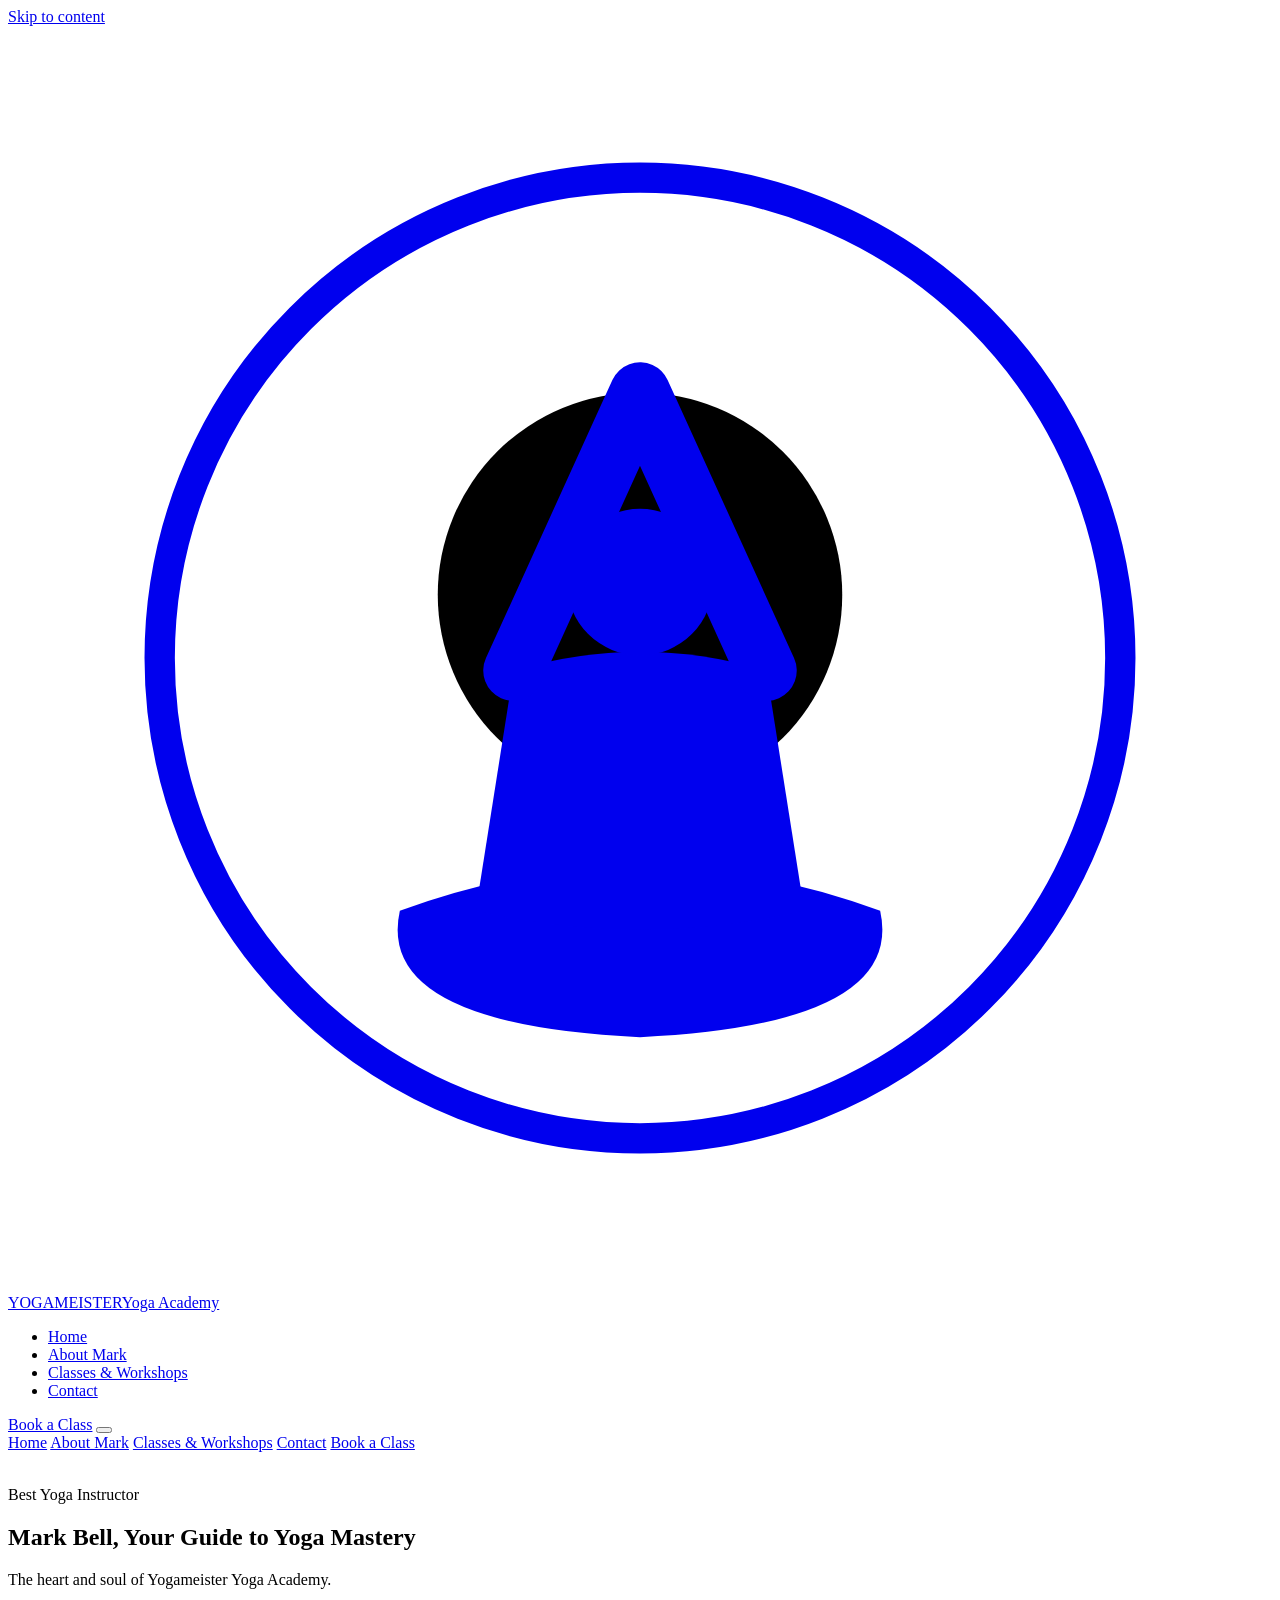
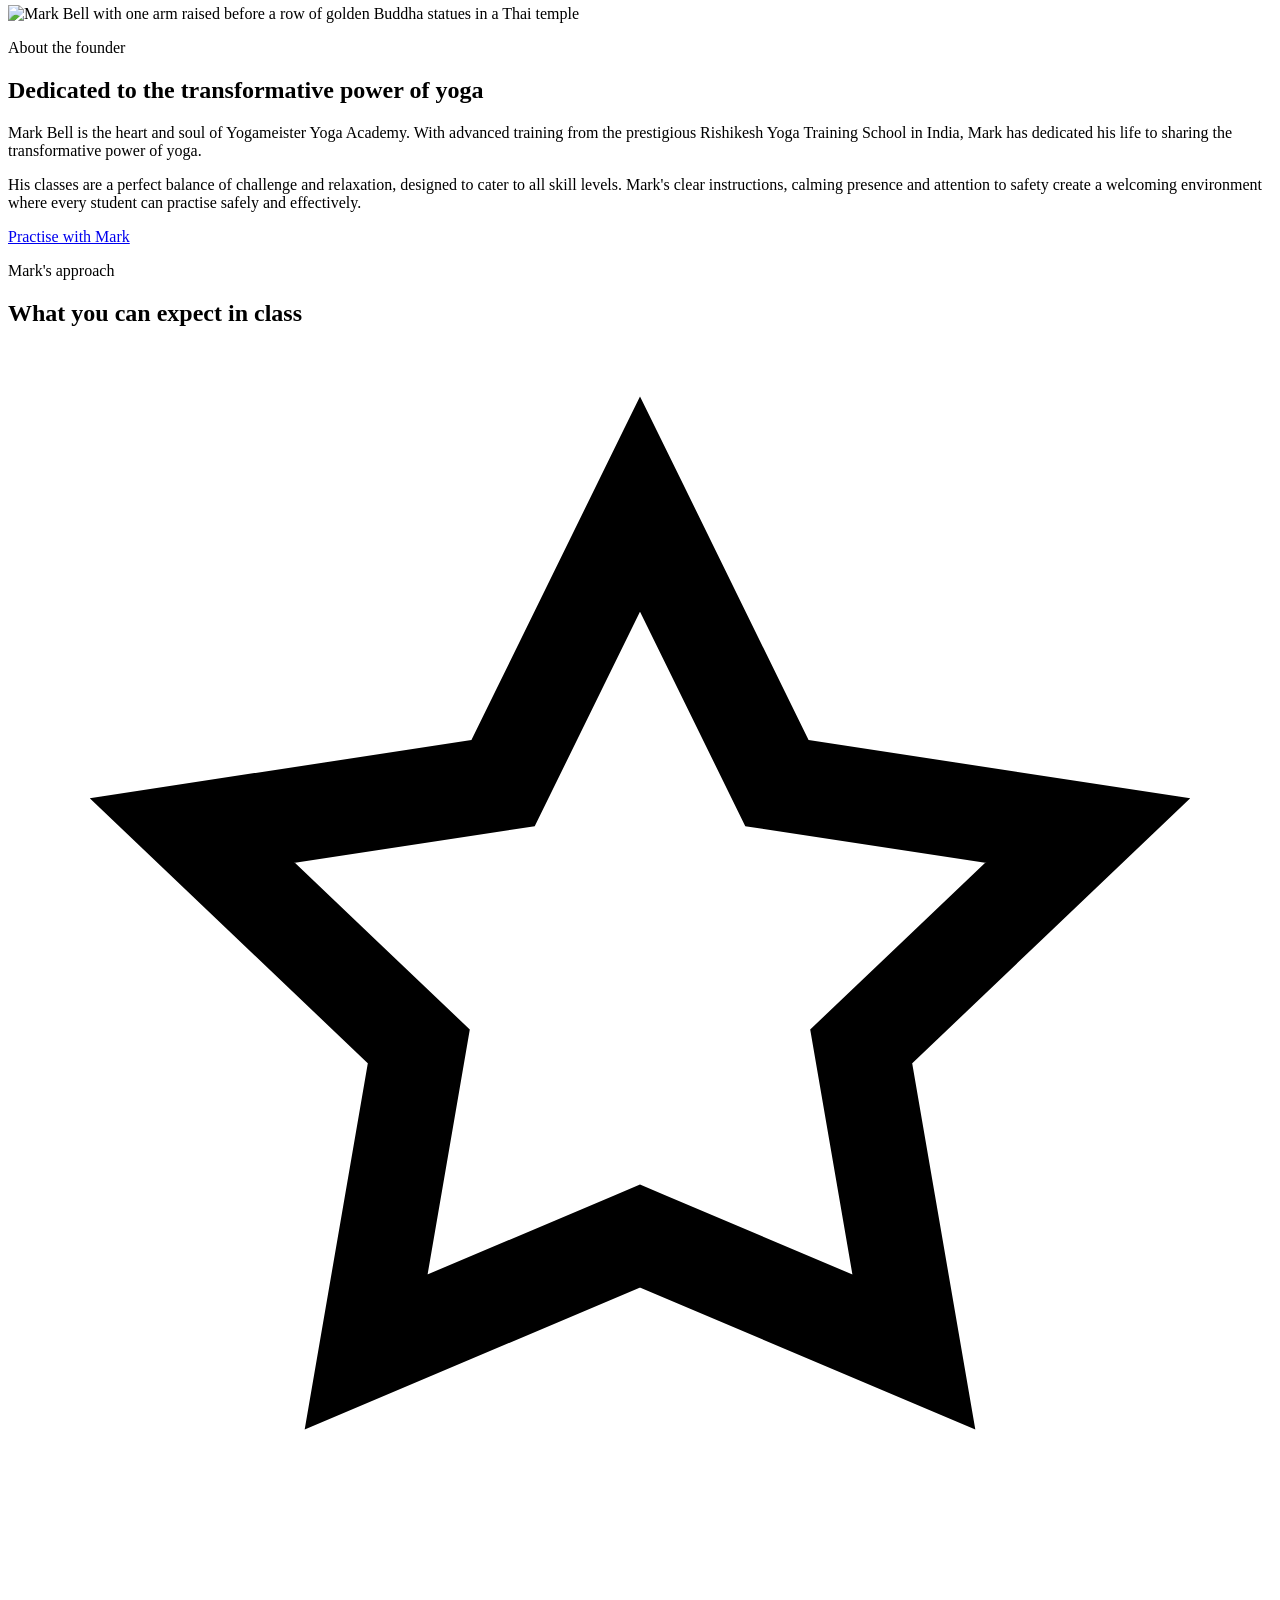
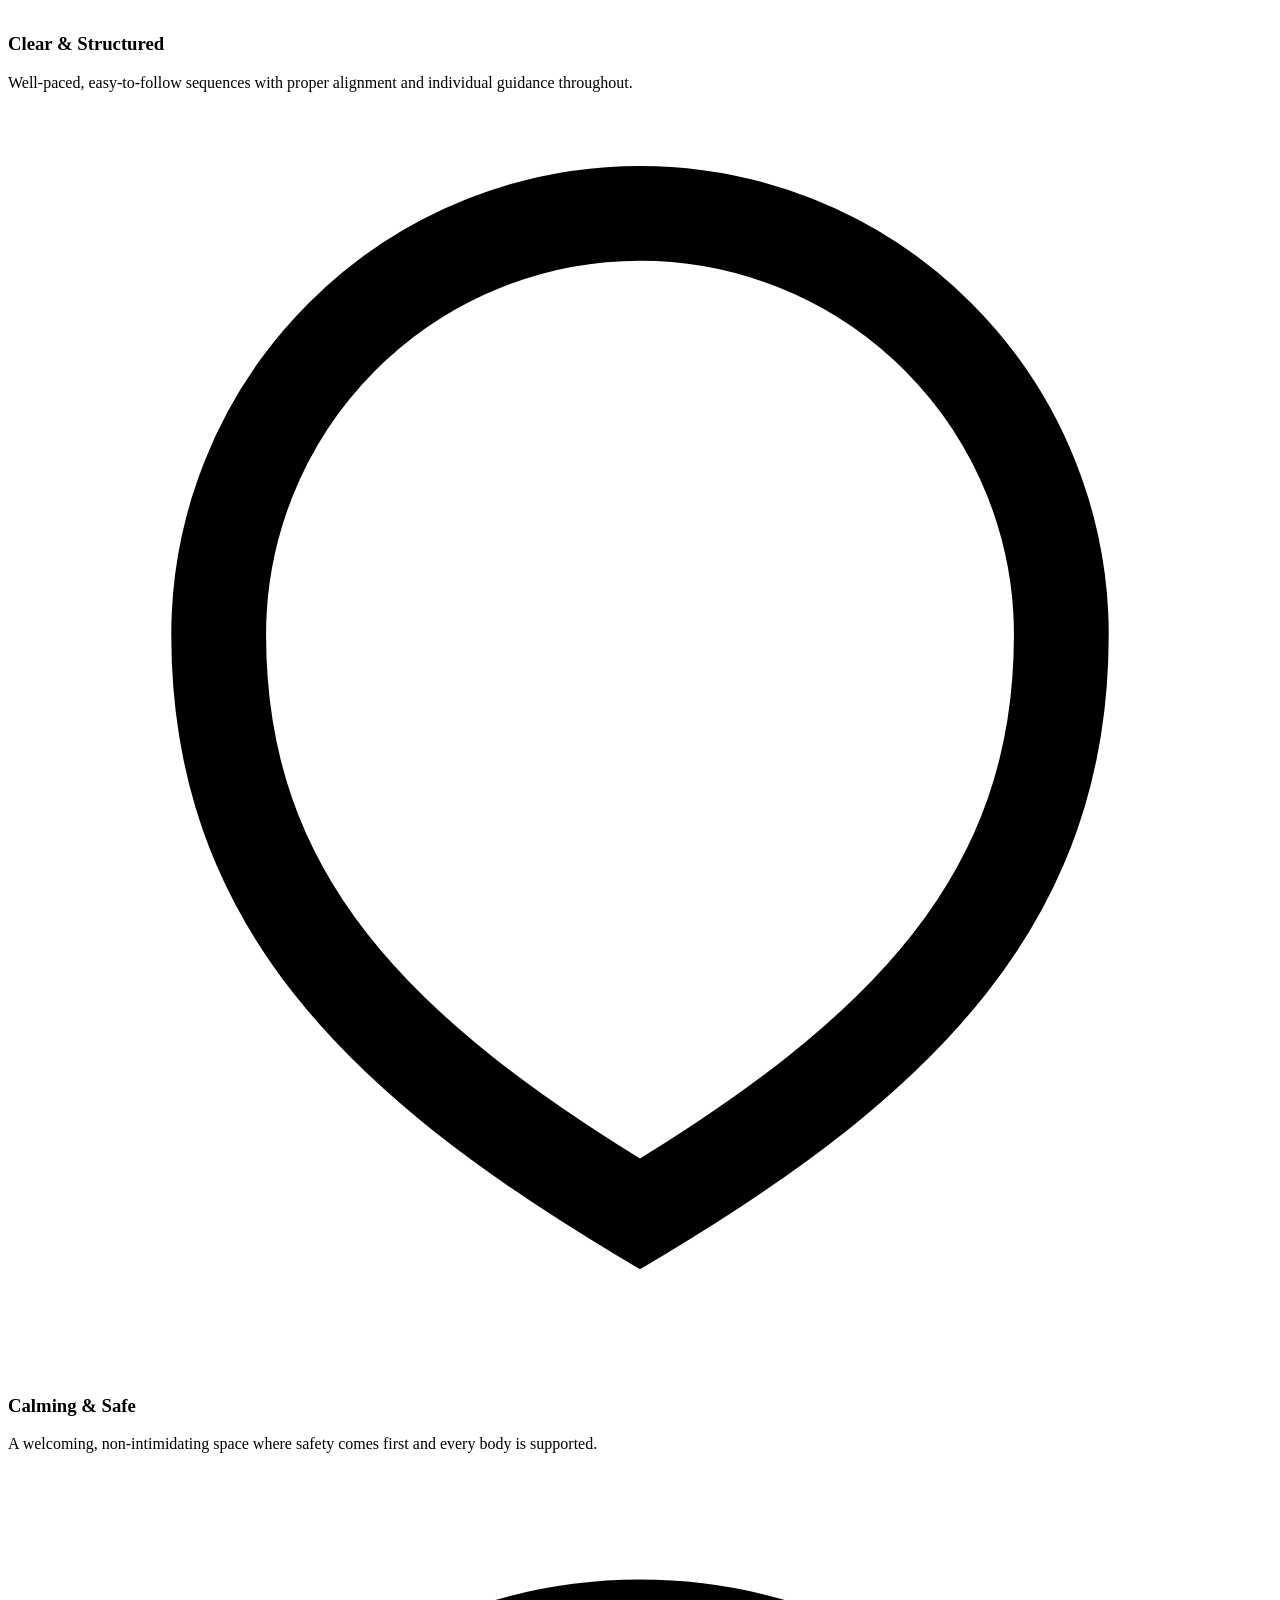
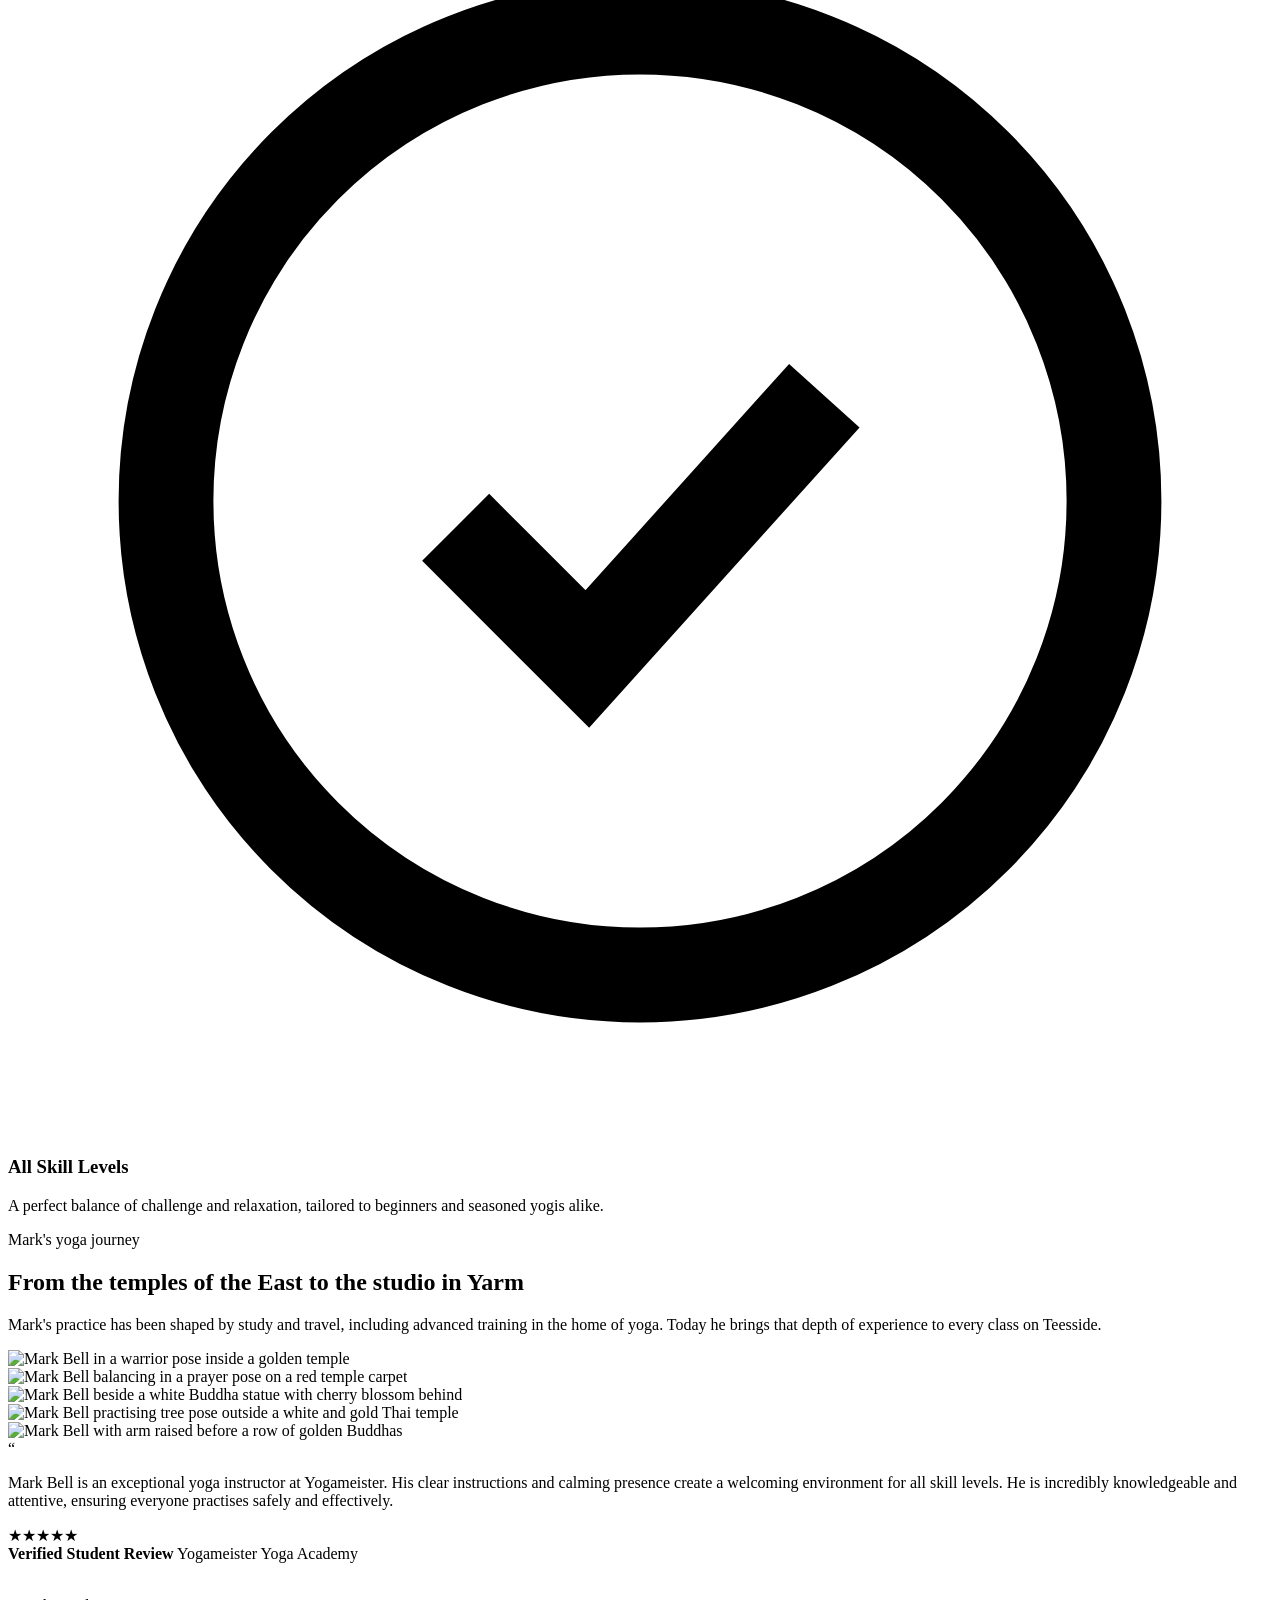
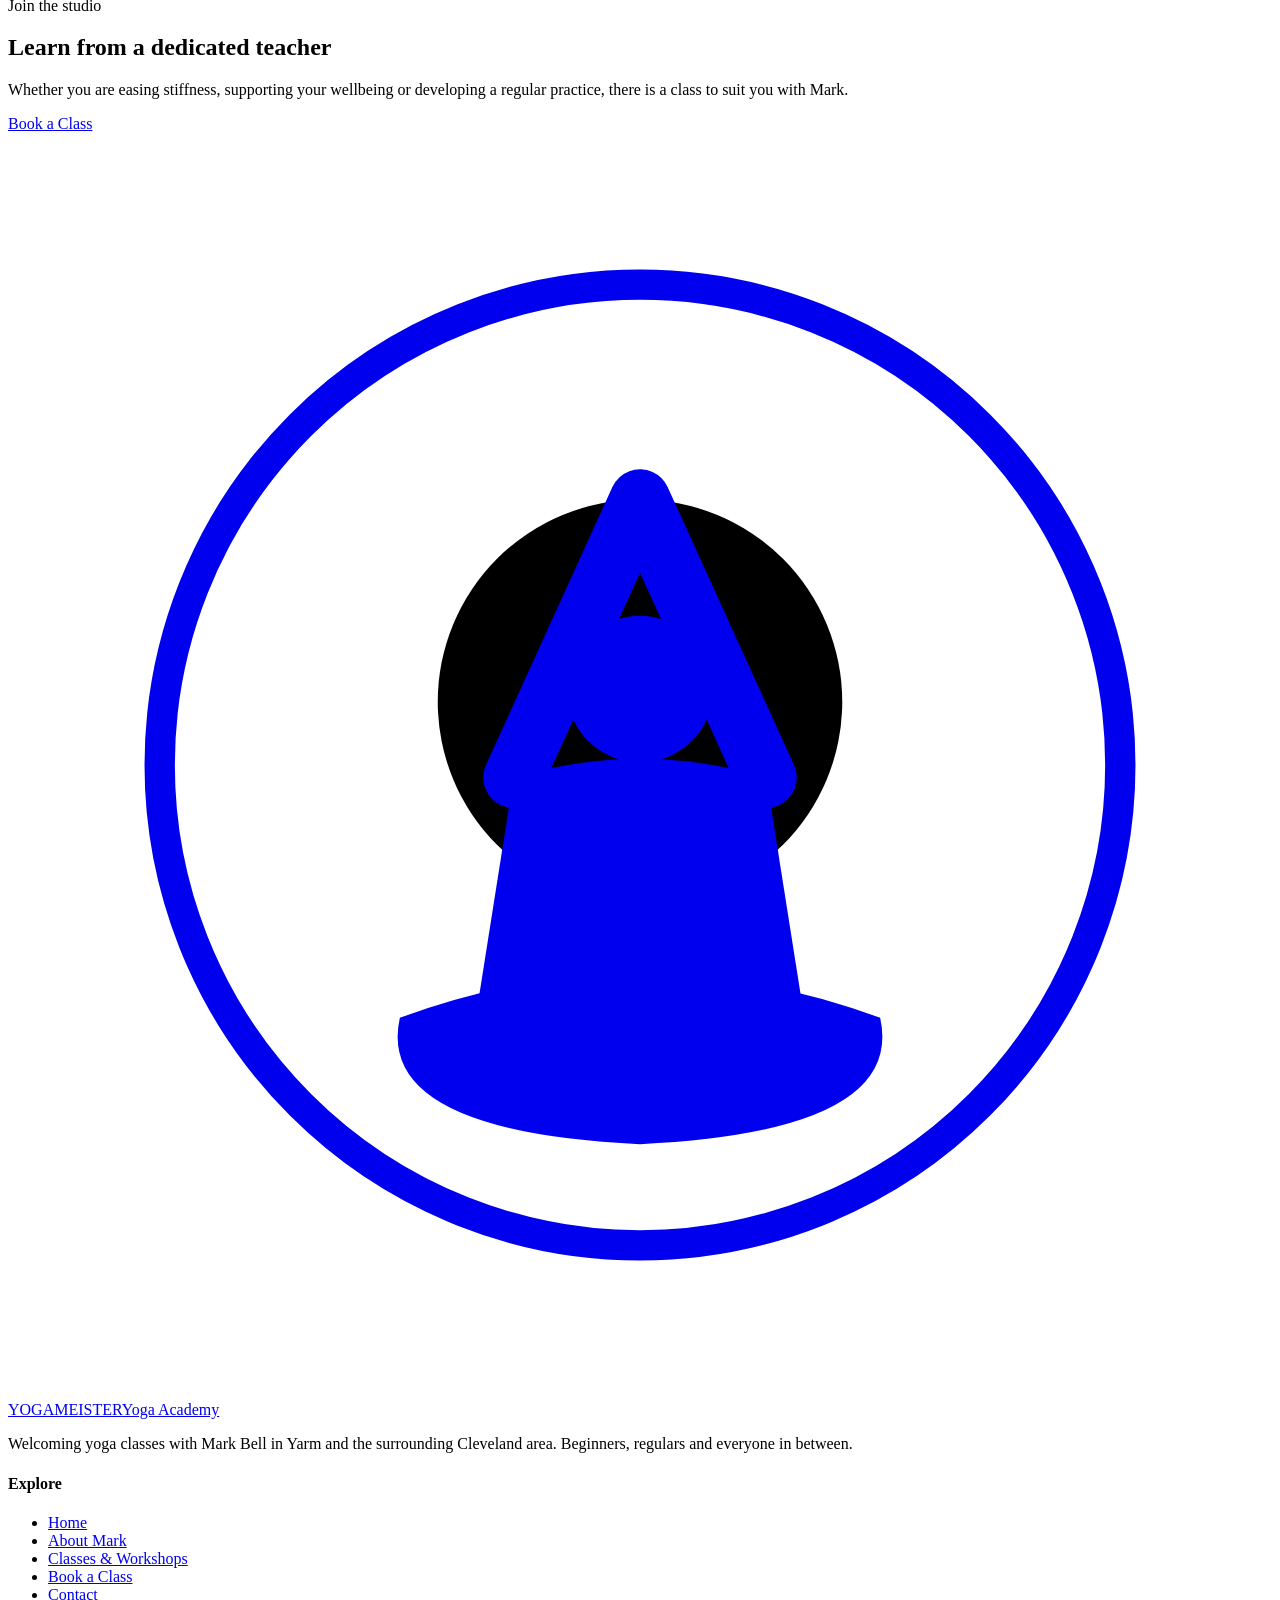
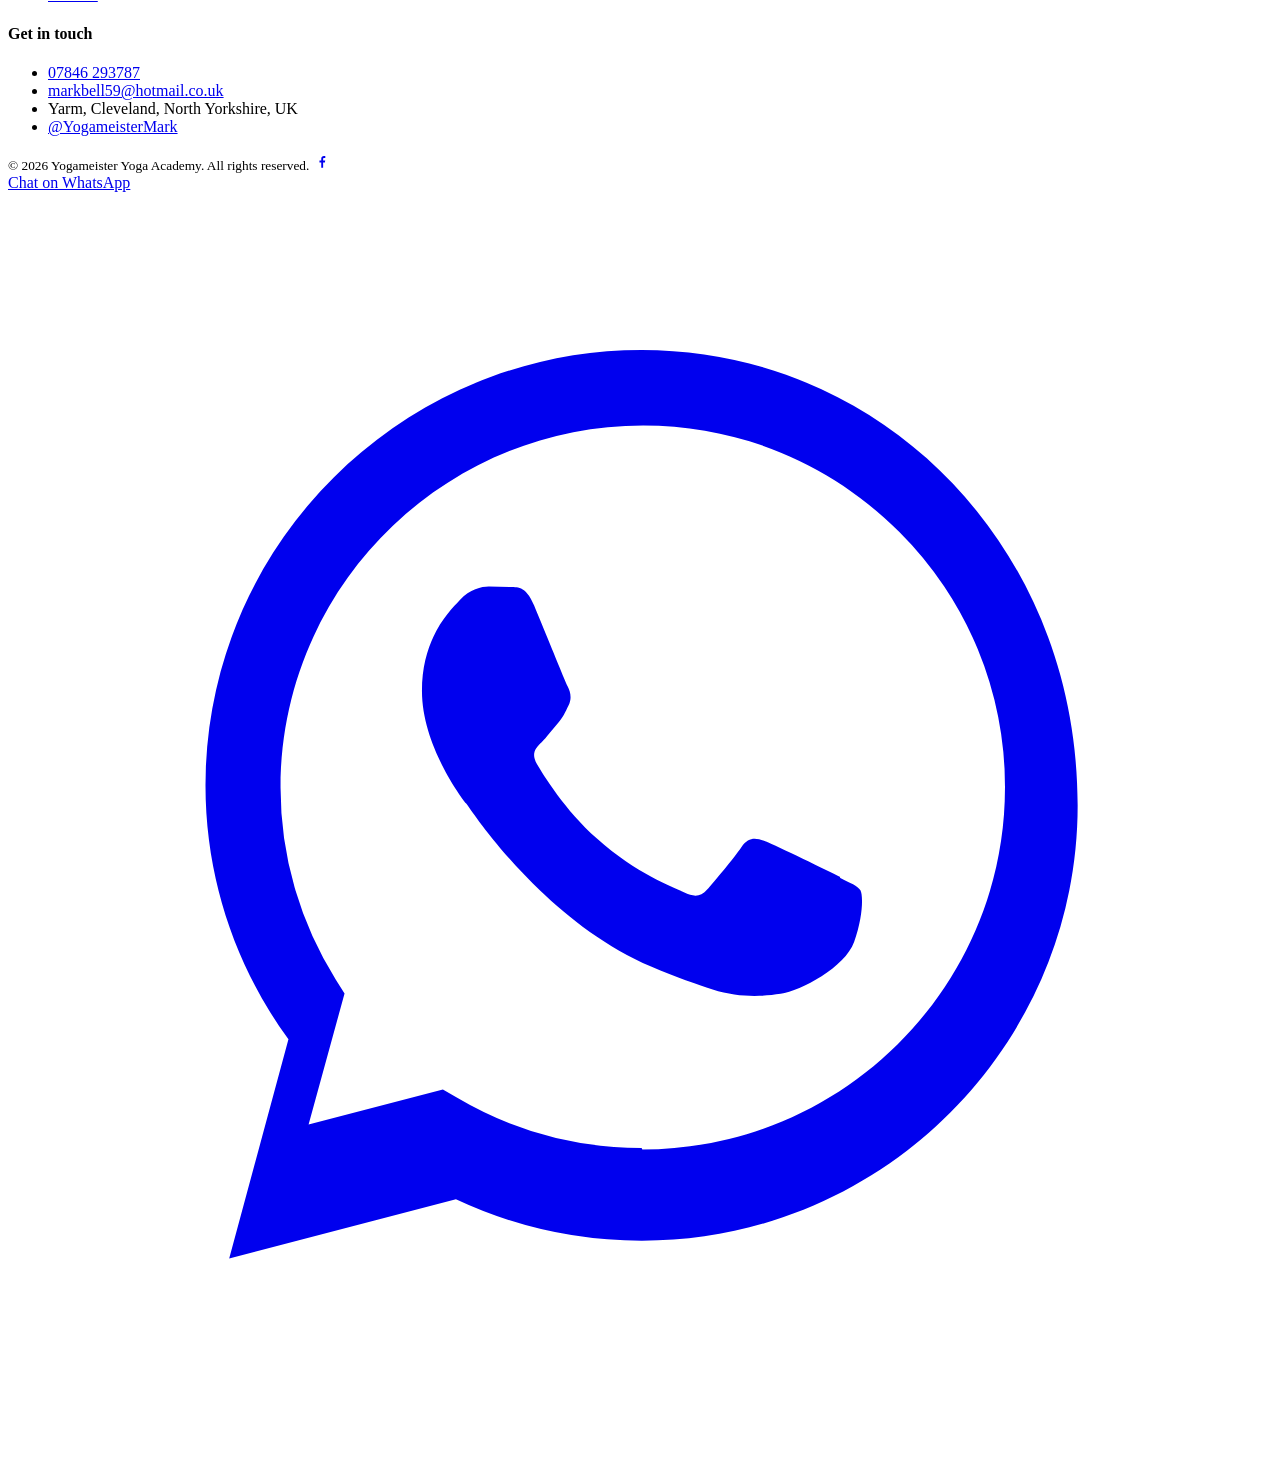
==== about.html @ 109918ac "Add files via upload" ====
<!DOCTYPE html>
<html lang="en">
<head>
<meta charset="UTF-8">
<meta name="viewport" content="width=device-width, initial-scale=1">
<title>About Mark Bell | Yogameister Yoga Academy in Yarm on Tees</title>
<meta name="description" content="Meet Mark Bell, founder of Yogameister Yoga Academy in Yarm on Tees. With advanced training from the Rishikesh Yoga Training School in India, Mark teaches welcoming, structured yoga for all skill levels.">
<link rel="icon" href="assets/img/favicon.svg" type="image/svg+xml">
<meta property="og:title" content="About Mark Bell | Yogameister Yoga Academy">
<meta property="og:description" content="Meet Mark Bell, founder of Yogameister Yoga Academy in Yarm on Tees.">
<meta property="og:type" content="website">
<meta property="og:image" content="assets/img/logo.jpg">
<link rel="preconnect" href="https://fonts.googleapis.com">
<link rel="preconnect" href="https://fonts.gstatic.com" crossorigin>
<link href="https://fonts.googleapis.com/css2?family=Cormorant+Garamond:wght@500;600;700&family=Inter:wght@400;500;600;700&family=Poppins:wght@500;600;700&display=swap" rel="stylesheet">
<link rel="stylesheet" href="assets/css/styles.css">
</head>
<body>
<a class="skip-link" href="#main">Skip to content</a>

<!-- HEADER -->
<header class="site-header">
  <div class="container">
    <nav class="nav" aria-label="Primary">
      <a class="brand" href="index.html" aria-label="Yogameister Yoga Academy home">
        <svg class="emblem" viewBox="0 0 100 100" aria-hidden="true">
          <circle cx="50" cy="50" r="38" fill="none" stroke="currentColor" stroke-width="2.4"/>
          <circle cx="50" cy="45" r="16" class="gold"/>
          <path d="M31 70 Q50 63 69 70 Q71 79 50 80 Q29 79 31 70 Z" fill="currentColor"/>
          <path d="M40 51 Q50 48 60 51 L63 70 Q50 73 37 70 Z" fill="currentColor"/>
          <circle cx="50" cy="44" r="5.8" fill="currentColor"/>
          <path d="M40 51 L50 29 L60 51" fill="none" stroke="currentColor" stroke-width="4.8" stroke-linecap="round" stroke-linejoin="round"/>
        </svg>
        <span class="wordmark"><span class="wordmark__name">YOGAMEISTER</span><span class="wordmark__sub">Yoga Academy</span></span>
      </a>
      <ul class="nav__links">
        <li><a class="nav__link" href="index.html">Home</a></li>
        <li><a class="nav__link" href="about.html" aria-current="page">About Mark</a></li>
        <li><a class="nav__link" href="classes.html">Classes &amp; Workshops</a></li>
        <li><a class="nav__link" href="contact.html">Contact</a></li>
      </ul>
      <a class="btn btn--gold nav__cta desktop-only" href="contact.html#book">Book a Class</a>
      <button class="nav__toggle" aria-label="Open menu" aria-expanded="false" aria-controls="mobile-menu"><span></span></button>
    </nav>
  </div>
</header>
<div class="mobile-menu" id="mobile-menu">
  <a href="index.html">Home</a>
  <a href="about.html" aria-current="page">About Mark</a>
  <a href="classes.html">Classes &amp; Workshops</a>
  <a href="contact.html">Contact</a>
  <a class="btn btn--gold btn--block" href="contact.html#book">Book a Class</a>
</div>

<main id="main">

  <!-- PAGE HERO -->
  <section class="hero hero--page">
    <div class="hero__media"><img src="assets/img/mark-warrior-temple.webp" alt=""></div>
    <div class="hero__overlay"></div>
    <div class="container hero__inner">
      <p class="eyebrow">Best Yoga Instructor</p>
      <h1>Mark Bell, Your Guide to Yoga Mastery</h1>
      <p class="hero__lead">The heart and soul of Yogameister Yoga Academy.</p>
    </div>
  </section>

  <!-- ABOUT THE FOUNDER -->
  <section class="section">
    <div class="container">
      <div class="split">
        <div class="split__media split__media--frame reveal">
          <img src="assets/img/mark-portrait.webp" alt="Mark Bell with one arm raised before a row of golden Buddha statues in a Thai temple">
        </div>
        <div class="split__body reveal" data-delay="1">
          <p class="eyebrow">About the founder</p>
          <h2>Dedicated to the transformative power of yoga</h2>
          <p>Mark Bell is the heart and soul of Yogameister Yoga Academy. With advanced training from the prestigious Rishikesh Yoga Training School in India, Mark has dedicated his life to sharing the transformative power of yoga.</p>
          <p>His classes are a perfect balance of challenge and relaxation, designed to cater to all skill levels. Mark's clear instructions, calming presence and attention to safety create a welcoming environment where every student can practise safely and effectively.</p>
          <a class="btn btn--gold" href="contact.html#book">Practise with Mark</a>
        </div>
      </div>
    </div>
  </section>

  <!-- WHAT TO EXPECT -->
  <section class="section bg-cream2">
    <div class="container">
      <div class="section-head center reveal">
        <p class="eyebrow">Mark's approach</p>
        <h2>What you can expect in class</h2>
      </div>
      <div class="grid-3">
        <article class="feature-card reveal">
          <span class="chip"><svg viewBox="0 0 24 24" fill="none" stroke="currentColor" stroke-width="1.8" aria-hidden="true"><path d="M12 3l2.6 5.3 5.9.9-4.3 4.1 1 5.8L12 16.9 6.8 19.1l1-5.8-4.3-4.1 5.9-.9L12 3Z"/></svg></span>
          <h3>Clear &amp; Structured</h3>
          <p>Well-paced, easy-to-follow sequences with proper alignment and individual guidance throughout.</p>
        </article>
        <article class="feature-card reveal" data-delay="1">
          <span class="chip"><svg viewBox="0 0 24 24" fill="none" stroke="currentColor" stroke-width="1.8" aria-hidden="true"><path d="M12 21c5-3 8-6 8-11a8 8 0 0 0-16 0c0 5 3 8 8 11Z"/></svg></span>
          <h3>Calming &amp; Safe</h3>
          <p>A welcoming, non-intimidating space where safety comes first and every body is supported.</p>
        </article>
        <article class="feature-card reveal" data-delay="2">
          <span class="chip"><svg viewBox="0 0 24 24" fill="none" stroke="currentColor" stroke-width="1.8" aria-hidden="true"><circle cx="12" cy="12" r="9"/><path d="M8.5 12.5l2.5 2.5 4.5-5"/></svg></span>
          <h3>All Skill Levels</h3>
          <p>A perfect balance of challenge and relaxation, tailored to beginners and seasoned yogis alike.</p>
        </article>
      </div>
    </div>
  </section>

  <!-- MARK'S JOURNEY GALLERY -->
  <section class="section">
    <div class="container">
      <div class="section-head center reveal">
        <p class="eyebrow">Mark's yoga journey</p>
        <h2>From the temples of the East to the studio in Yarm</h2>
        <p>Mark's practice has been shaped by study and travel, including advanced training in the home of yoga. Today he brings that depth of experience to every class on Teesside.</p>
      </div>
      <div class="gallery reveal">
        <div class="gallery__item"><img src="assets/img/mark-warrior-temple.webp" alt="Mark Bell in a warrior pose inside a golden temple" loading="lazy"></div>
        <div class="gallery__item"><img src="assets/img/mark-prayer-temple.webp" alt="Mark Bell balancing in a prayer pose on a red temple carpet" loading="lazy"></div>
        <div class="gallery__item"><img src="assets/img/mark-blossom.webp" alt="Mark Bell beside a white Buddha statue with cherry blossom behind" loading="lazy"></div>
        <div class="gallery__item gallery__item--wide"><img src="assets/img/mark-temple-exterior.webp" alt="Mark Bell practising tree pose outside a white and gold Thai temple" loading="lazy"></div>
        <div class="gallery__item"><img src="assets/img/mark-portrait.webp" alt="Mark Bell with arm raised before a row of golden Buddhas" loading="lazy"></div>
      </div>
    </div>
  </section>

  <!-- TESTIMONIAL -->
  <section class="section bg-cream2">
    <div class="container">
      <div class="testimonial reveal">
        <div class="testimonial__mark">&ldquo;</div>
        <p class="testimonial__text">Mark Bell is an exceptional yoga instructor at Yogameister. His clear instructions and calming presence create a welcoming environment for all skill levels. He is incredibly knowledgeable and attentive, ensuring everyone practises safely and effectively.</p>
        <div class="testimonial__stars" aria-label="5 out of 5 stars">&#9733;&#9733;&#9733;&#9733;&#9733;</div>
        <div class="testimonial__who">
          <strong>Verified Student Review</strong>
          <span>Yogameister Yoga Academy</span>
        </div>
      </div>
    </div>
  </section>

  <!-- CTA BAND -->
  <section class="cta-band section">
    <div class="cta-band__bg"><img src="assets/img/mark-prayer-temple.webp" alt=""></div>
    <div class="container">
      <p class="eyebrow">Join the studio</p>
      <h2>Learn from a dedicated teacher</h2>
      <p>Whether you are easing stiffness, supporting your wellbeing or developing a regular practice, there is a class to suit you with Mark.</p>
      <a class="btn btn--gold" href="contact.html#book">Book a Class</a>
    </div>
  </section>

</main>

<!-- FOOTER -->
<footer class="site-footer">
  <div class="container">
    <div class="footer-grid">
      <div class="footer-about-col">
        <a class="brand" href="index.html" aria-label="Yogameister home">
          <svg class="emblem" viewBox="0 0 100 100" aria-hidden="true">
            <circle cx="50" cy="50" r="38" fill="none" stroke="currentColor" stroke-width="2.4"/>
            <circle cx="50" cy="45" r="16" class="gold"/>
            <path d="M31 70 Q50 63 69 70 Q71 79 50 80 Q29 79 31 70 Z" fill="currentColor"/>
            <path d="M40 51 Q50 48 60 51 L63 70 Q50 73 37 70 Z" fill="currentColor"/>
            <circle cx="50" cy="44" r="5.8" fill="currentColor"/>
            <path d="M40 51 L50 29 L60 51" fill="none" stroke="currentColor" stroke-width="4.8" stroke-linecap="round" stroke-linejoin="round"/>
          </svg>
          <span class="wordmark"><span class="wordmark__name">YOGAMEISTER</span><span class="wordmark__sub">Yoga Academy</span></span>
        </a>
        <p class="footer-about">Welcoming yoga classes with Mark Bell in Yarm and the surrounding Cleveland area. Beginners, regulars and everyone in between.</p>
      </div>
      <div class="footer-col">
        <h4>Explore</h4>
        <ul>
          <li><a href="index.html">Home</a></li>
          <li><a href="about.html">About Mark</a></li>
          <li><a href="classes.html">Classes &amp; Workshops</a></li>
          <li><a href="contact.html#book">Book a Class</a></li>
          <li><a href="contact.html">Contact</a></li>
        </ul>
      </div>
      <div class="footer-col">
        <h4>Get in touch</h4>
        <ul>
          <li><a href="tel:+447846293787">07846 293787</a></li>
          <li><a href="mailto:markbell59@hotmail.co.uk">markbell59@hotmail.co.uk</a></li>
          <li>Yarm, Cleveland, North Yorkshire, UK</li>
          <li><a href="https://www.facebook.com/YogameisterMark" target="_blank" rel="noopener">@YogameisterMark</a></li>
        </ul>
      </div>
    </div>
    <div class="footer-bottom">
      <small>&copy; <span data-year>2026</span> Yogameister Yoga Academy. All rights reserved.</small>
      <a class="footer-social" href="https://www.facebook.com/YogameisterMark" target="_blank" rel="noopener" aria-label="Facebook">
        <svg viewBox="0 0 24 24" width="18" height="18" fill="currentColor" aria-hidden="true"><path d="M13.5 21v-7h2.4l.4-2.8h-2.8V9.4c0-.8.2-1.4 1.4-1.4h1.5V5.5C16.5 5.4 15.6 5.3 14.6 5.3c-2.1 0-3.6 1.3-3.6 3.7v2.2H8.6V14H11v7h2.5Z"/></svg>
      </a>
    </div>
  </div>
</footer>

<!-- FLOATING WHATSAPP -->
<a class="wa-float" href="https://wa.me/447846293787?text=Hi%20Mark%2C%20I%27d%20like%20to%20ask%20about%20your%20yoga%20classes." target="_blank" rel="noopener" aria-label="Message Mark on WhatsApp">
  <span class="wa-tip">Chat on WhatsApp</span>
  <svg viewBox="0 0 32 32" fill="currentColor" aria-hidden="true"><path d="M16.04 4C9.96 4 5 8.95 5 15.02c0 2.4.78 4.62 2.1 6.43L5.6 27l5.74-1.5a11.1 11.1 0 0 0 4.7 1.05h.01c6.08 0 11.03-4.95 11.03-11.02C27.08 8.95 22.12 4 16.04 4Zm0 20.2h-.01a9.2 9.2 0 0 1-4.68-1.28l-.34-.2-3.4.89.91-3.32-.22-.35a9.13 9.13 0 0 1-1.4-4.87c0-5.05 4.12-9.16 9.18-9.16 2.45 0 4.75.96 6.48 2.69a9.1 9.1 0 0 1 2.68 6.48c0 5.05-4.12 9.16-9.18 9.16Zm5.03-6.86c-.27-.14-1.63-.8-1.88-.9-.25-.09-.43-.13-.62.14-.18.27-.71.9-.87 1.08-.16.18-.32.2-.59.07-.27-.14-1.16-.43-2.2-1.36-.81-.72-1.36-1.62-1.52-1.89-.16-.27-.02-.42.12-.55.12-.12.27-.32.41-.48.14-.16.18-.27.27-.45.09-.18.05-.34-.02-.48-.07-.14-.62-1.5-.85-2.05-.22-.53-.45-.46-.62-.47l-.53-.01c-.18 0-.48.07-.73.34-.25.27-.96.94-.96 2.3 0 1.36.98 2.67 1.12 2.85.14.18 1.93 2.95 4.68 4.13.65.28 1.16.45 1.56.58.65.21 1.25.18 1.72.11.52-.08 1.63-.67 1.86-1.31.23-.64.23-1.19.16-1.31-.07-.12-.25-.18-.52-.32Z"/></svg>
</a>

<script src="assets/js/main.js"></script>
</body>
</html>
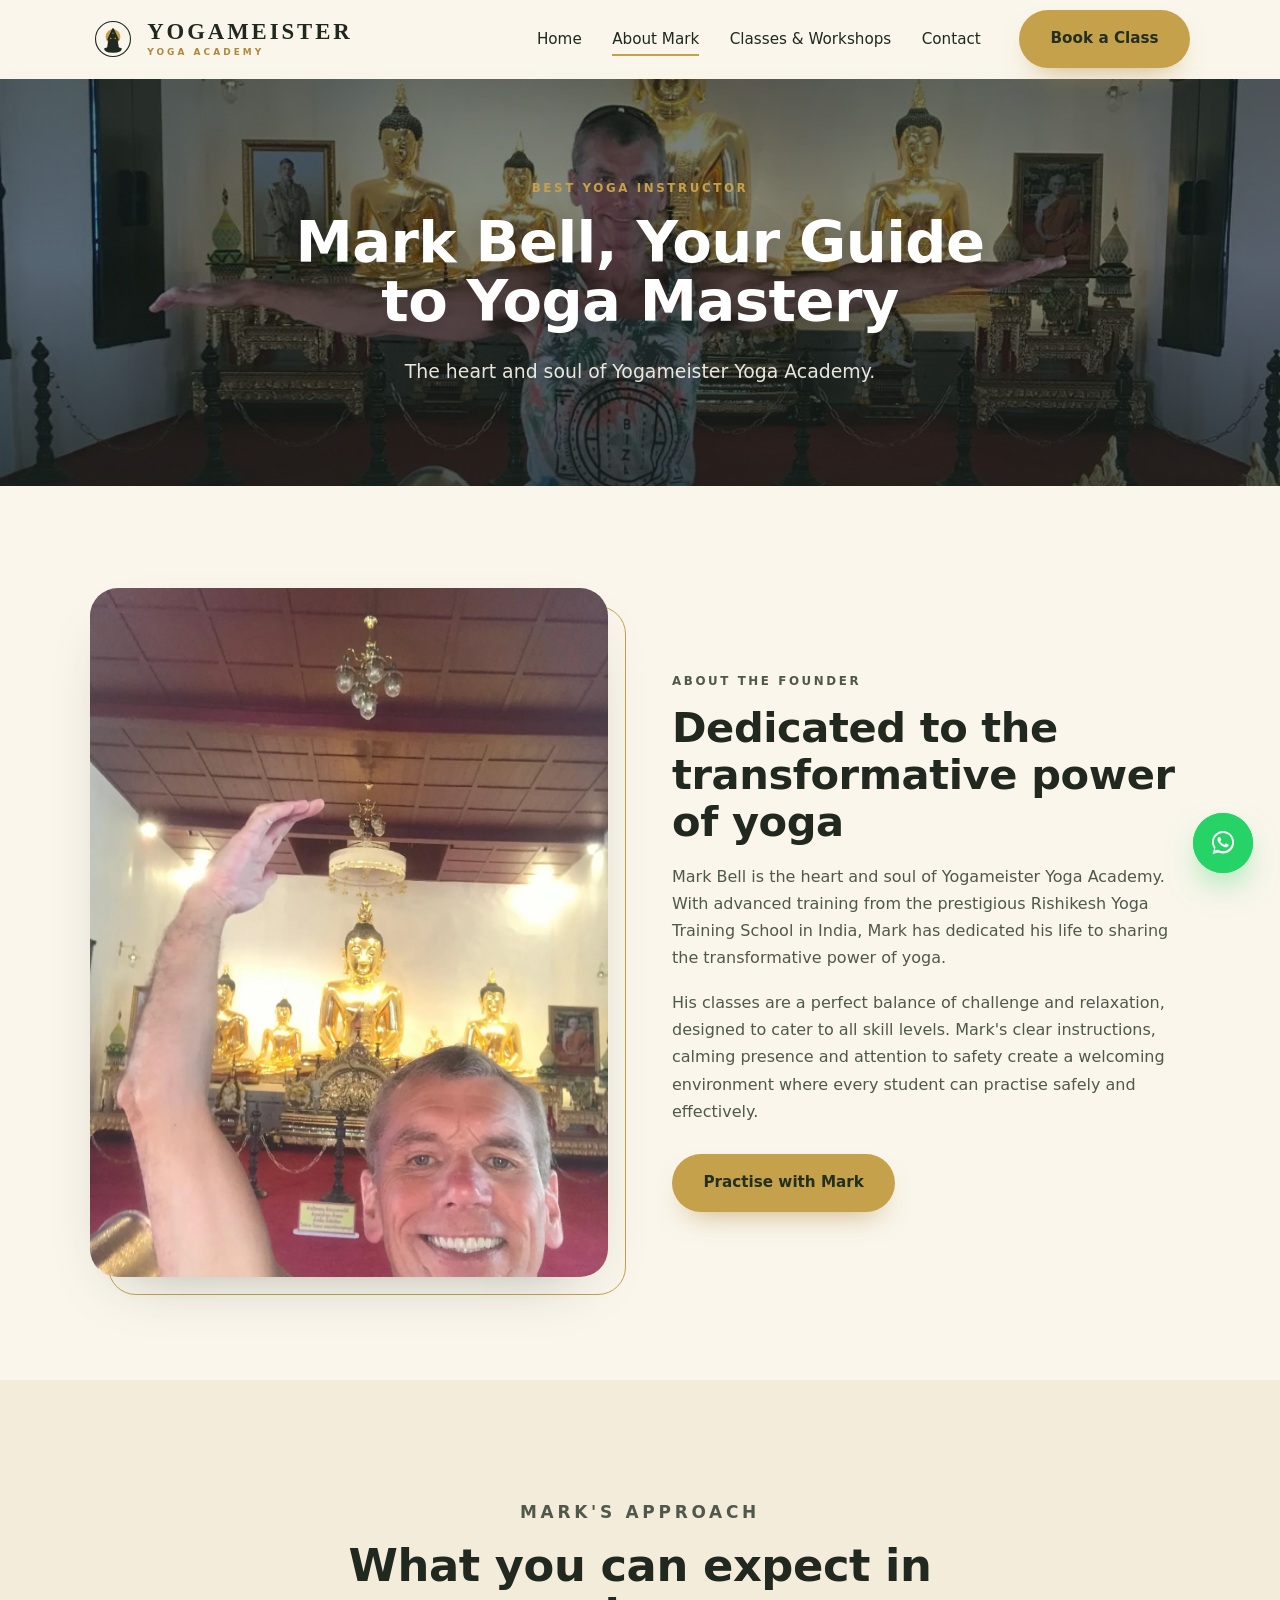
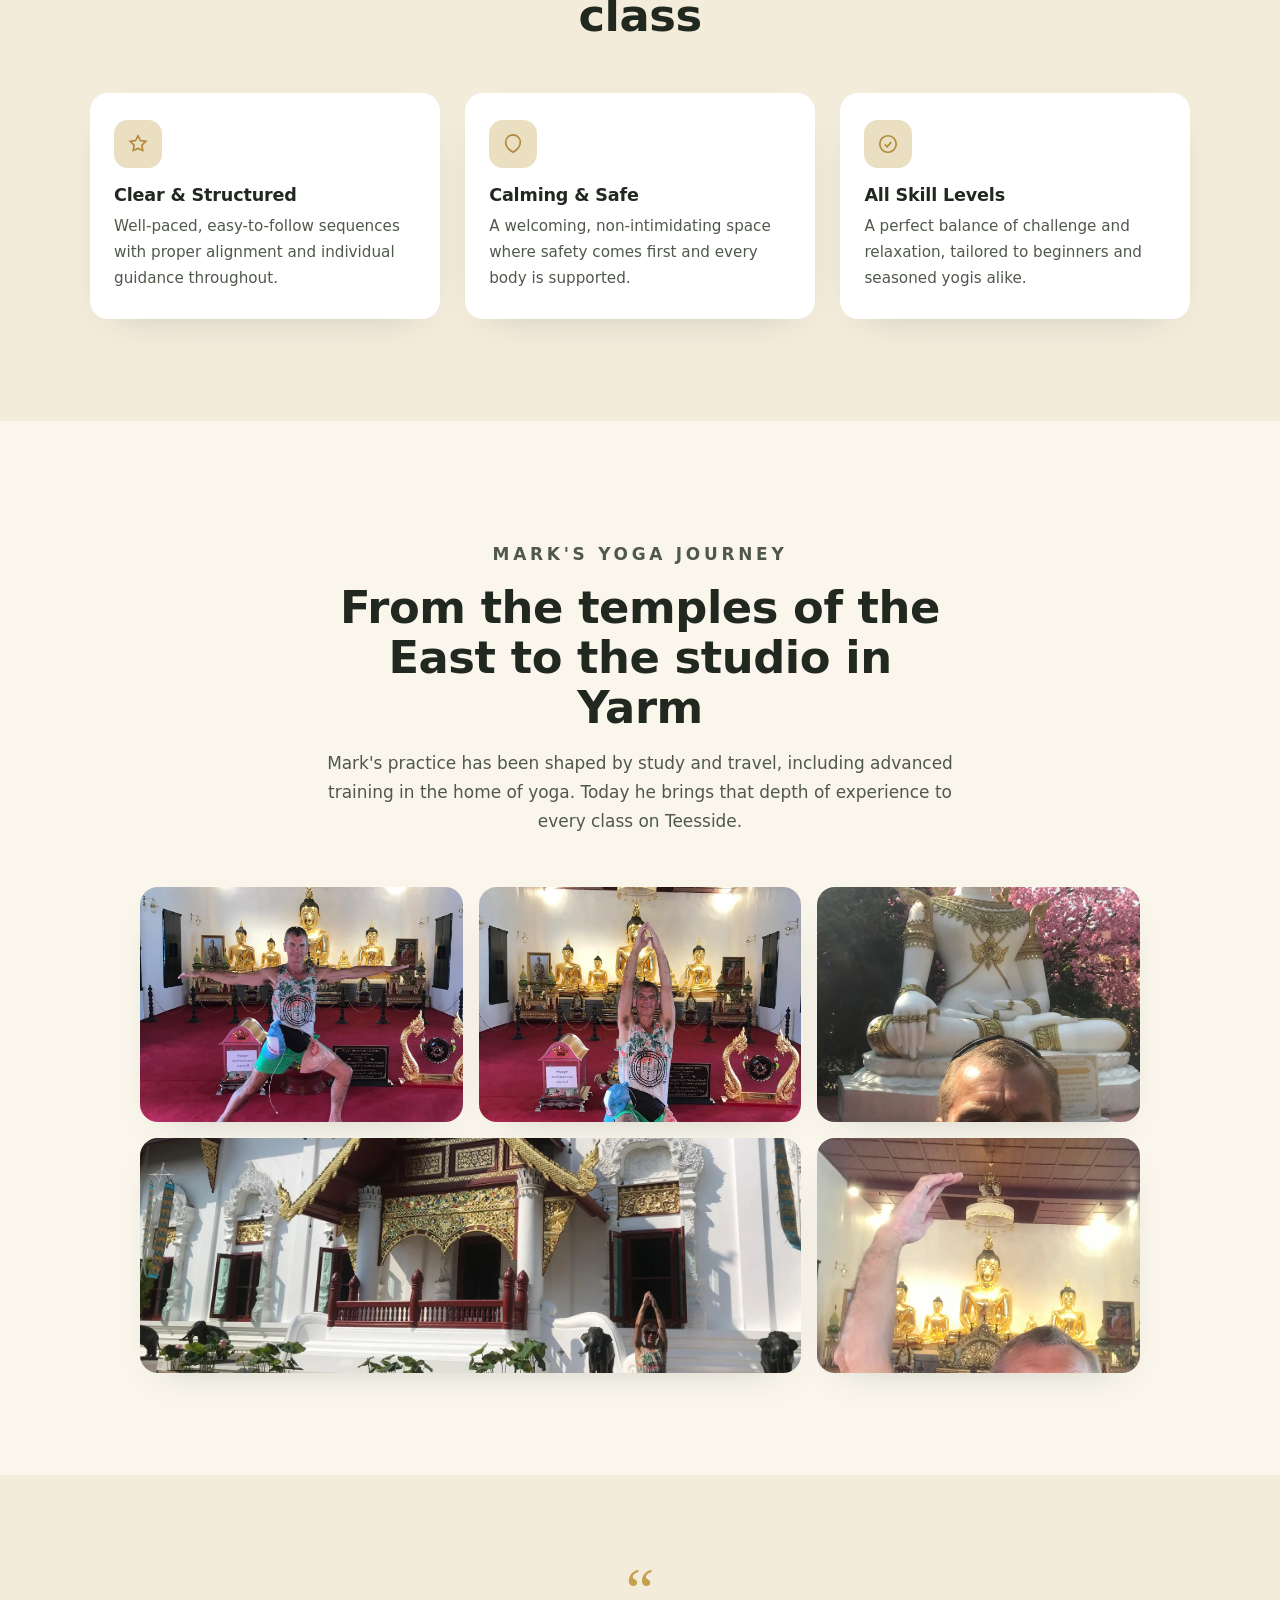
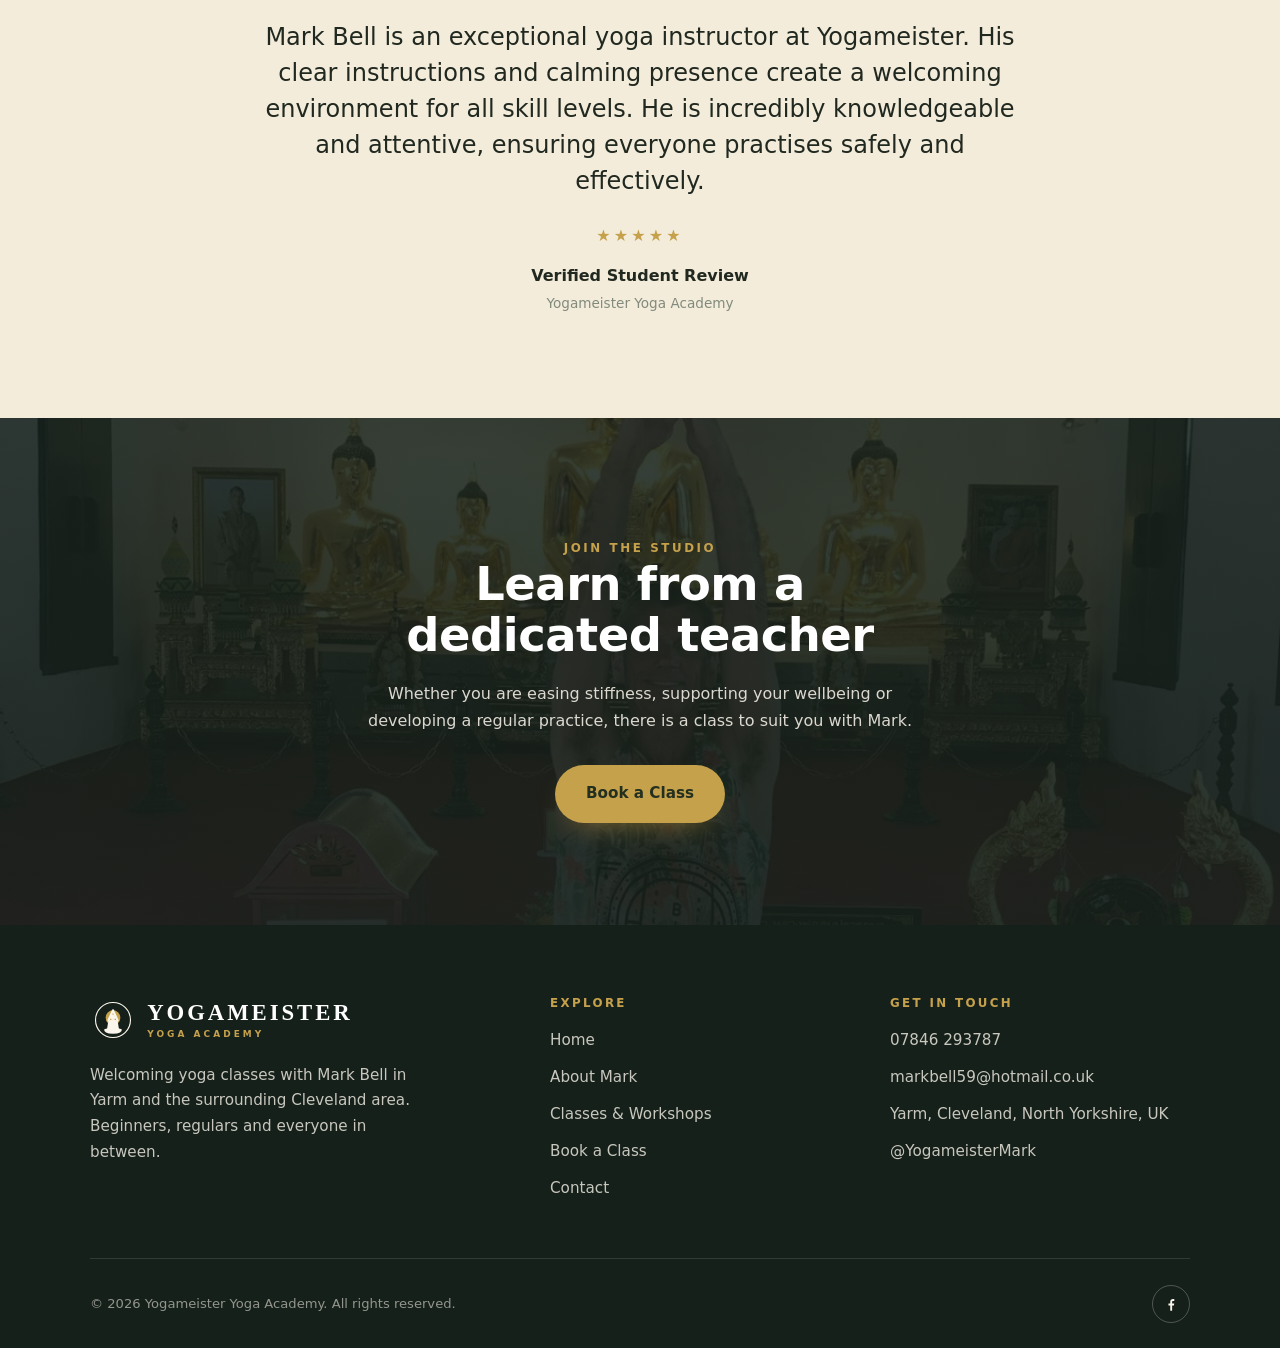
==== commit 4d1904c6: "Add files via upload" ====
--- a/about.html
+++ b/about.html
@@ -14,6 +14,31 @@
 <link rel="preconnect" href="https://fonts.gstatic.com" crossorigin>
 <link href="https://fonts.googleapis.com/css2?family=Cormorant+Garamond:wght@500;600;700&family=Inter:wght@400;500;600;700&family=Poppins:wght@500;600;700&display=swap" rel="stylesheet">
 <link rel="stylesheet" href="assets/css/styles.css">
+<script type="application/ld+json">
+[
+  {
+    "@context": "https://schema.org",
+    "@type": "Person",
+    "@id": "https://yogameister.pages.dev/#mark-bell",
+    "name": "Mark Bell",
+    "jobTitle": "Yoga Instructor and Founder",
+    "description": "Certified yoga instructor with advanced training from the Rishikesh Yoga Training School in India. Founder of Yogameister Yoga Academy in Yarm on Tees.",
+    "worksFor": { "@id": "https://yogameister.pages.dev/#business" },
+    "knowsAbout": ["Ashtanga Yoga", "Hatha Yoga", "Breathwork", "Relaxation", "Yoga Teaching"],
+    "url": "https://yogameister.pages.dev/about.html",
+    "image": "https://yogameister.pages.dev/assets/img/mark-portrait.webp",
+    "sameAs": ["https://www.facebook.com/YogameisterMark/"]
+  },
+  {
+    "@context": "https://schema.org",
+    "@type": "BreadcrumbList",
+    "itemListElement": [
+      { "@type": "ListItem", "position": 1, "name": "Home", "item": "https://yogameister.pages.dev/" },
+      { "@type": "ListItem", "position": 2, "name": "About Mark", "item": "https://yogameister.pages.dev/about.html" }
+    ]
+  }
+]
+</script>
 </head>
 <body>
 <a class="skip-link" href="#main">Skip to content</a>
@@ -190,13 +215,13 @@
           <li><a href="tel:+447846293787">07846 293787</a></li>
           <li><a href="mailto:markbell59@hotmail.co.uk">markbell59@hotmail.co.uk</a></li>
           <li>Yarm, Cleveland, North Yorkshire, UK</li>
-          <li><a href="https://www.facebook.com/YogameisterMark" target="_blank" rel="noopener">@YogameisterMark</a></li>
+          <li><a href="https://www.facebook.com/YogameisterMark/" target="_blank" rel="noopener">@YogameisterMark</a></li>
         </ul>
       </div>
     </div>
     <div class="footer-bottom">
       <small>&copy; <span data-year>2026</span> Yogameister Yoga Academy. All rights reserved.</small>
-      <a class="footer-social" href="https://www.facebook.com/YogameisterMark" target="_blank" rel="noopener" aria-label="Facebook">
+      <a class="footer-social" href="https://www.facebook.com/YogameisterMark/" target="_blank" rel="noopener" aria-label="Facebook">
         <svg viewBox="0 0 24 24" width="18" height="18" fill="currentColor" aria-hidden="true"><path d="M13.5 21v-7h2.4l.4-2.8h-2.8V9.4c0-.8.2-1.4 1.4-1.4h1.5V5.5C16.5 5.4 15.6 5.3 14.6 5.3c-2.1 0-3.6 1.3-3.6 3.7v2.2H8.6V14H11v7h2.5Z"/></svg>
       </a>
     </div>
--- a/assets/css/styles.css
+++ b/assets/css/styles.css
@@ -0,0 +1,535 @@
+/* ==========================================================================
+   Yogameister Yoga Academy
+   Design system + components
+   ========================================================================== */
+
+:root{
+  /* Palette */
+  --cream:      #FAF6EC;
+  --cream-2:    #F3ECDB;
+  --paper:      #FFFFFF;
+  --forest:     #1E2A22;
+  --forest-2:   #16201A;
+  --ink:        #20281F;
+  --text:       #50584C;
+  --muted:      #828A7C;
+  --gold:       #C6A14C;
+  --gold-2:     #B0883A;
+  --gold-soft:  #EBDFC2;
+  --line:       rgba(30,42,34,.12);
+  --line-soft:  rgba(30,42,34,.07);
+
+  /* Type */
+  --serif: "Cormorant Garamond", Georgia, serif;
+  --display: "Poppins", "Segoe UI", system-ui, sans-serif;
+  --body: "Inter", "Segoe UI", system-ui, sans-serif;
+
+  /* Layout */
+  --container: 1180px;
+  --radius: 18px;
+  --radius-lg: 28px;
+  --pad-section: clamp(4rem, 8vw, 7rem);
+  --shadow-card: 0 24px 60px -34px rgba(30,42,34,.4);
+  --shadow-soft: 0 14px 40px -28px rgba(30,42,34,.35);
+}
+
+/* ---------- Reset / base ---------- */
+*,*::before,*::after{ box-sizing:border-box; }
+html{ scroll-behavior:smooth; -webkit-text-size-adjust:100%; }
+body{
+  margin:0;
+  font-family:var(--body);
+  color:var(--text);
+  background:var(--cream);
+  line-height:1.7;
+  font-size:1rem;
+  -webkit-font-smoothing:antialiased;
+  text-rendering:optimizeLegibility;
+}
+img,video{ max-width:100%; display:block; }
+a{ color:inherit; text-decoration:none; }
+button{ font-family:inherit; cursor:pointer; }
+h1,h2,h3,h4{ margin:0; color:var(--ink); font-family:var(--display); font-weight:700; line-height:1.12; letter-spacing:-.01em; }
+p{ margin:0; }
+ul{ margin:0; padding:0; list-style:none; }
+
+/* ---------- Layout helpers ---------- */
+.container{ width:100%; max-width:var(--container); margin-inline:auto; padding-inline:clamp(1.25rem,4vw,2.5rem); }
+.section{ padding-block:var(--pad-section); }
+.section--tight{ padding-block:clamp(3rem,6vw,4.5rem); }
+.bg-cream2{ background:var(--cream-2); }
+.bg-paper{ background:var(--paper); }
+.center{ text-align:center; }
+
+/* ---------- Eyebrow + section heads ---------- */
+.eyebrow{
+  font-family:var(--body);
+  font-weight:600;
+  font-size:.74rem;
+  letter-spacing:.22em;
+  text-transform:uppercase;
+  color:var(--gold-2);
+  margin:0 0 .9rem;
+}
+.section-head{ max-width:640px; margin-inline:auto; margin-bottom:clamp(2.2rem,4vw,3.2rem); }
+.section-head h2{ font-size:clamp(1.85rem,3.6vw,2.8rem); }
+.section-head p{ margin-top:1rem; color:var(--text); font-size:1.06rem; }
+.center .eyebrow{ margin-inline:auto; }
+
+/* ---------- Buttons ---------- */
+.btn{
+  display:inline-flex; align-items:center; justify-content:center; gap:.55rem;
+  font-family:var(--display); font-weight:600; font-size:.95rem;
+  padding:.95rem 1.9rem; border-radius:999px; border:1.6px solid transparent;
+  transition:transform .25s ease, background .25s ease, box-shadow .25s ease, color .25s ease;
+  white-space:nowrap;
+}
+.btn:active{ transform:translateY(1px); }
+.btn--gold{ background:var(--gold); color:#23301F; box-shadow:0 14px 30px -16px rgba(176,136,58,.8); }
+.btn--gold:hover{ background:var(--gold-2); color:#fff; transform:translateY(-2px); }
+.btn--ghost{ border-color:var(--ink); color:var(--ink); background:transparent; }
+.btn--ghost:hover{ background:var(--ink); color:var(--cream); transform:translateY(-2px); }
+.btn--light{ border-color:rgba(250,246,236,.6); color:var(--cream); background:transparent; }
+.btn--light:hover{ background:var(--cream); color:var(--ink); transform:translateY(-2px); }
+.btn--block{ width:100%; }
+
+/* ==========================================================================
+   Header / Nav
+   ========================================================================== */
+.site-header{
+  position:sticky; top:0; z-index:60;
+  background:rgba(250,246,236,.86);
+  backdrop-filter:saturate(120%) blur(10px);
+  border-bottom:1px solid transparent;
+  transition:border-color .3s ease, box-shadow .3s ease, background .3s ease;
+}
+.site-header.is-scrolled{ border-bottom-color:var(--line); box-shadow:0 10px 30px -26px rgba(30,42,34,.5); }
+.nav{ display:flex; align-items:center; gap:2rem; height:78px; }
+.nav__links{ display:flex; align-items:center; gap:1.9rem; margin-left:auto; }
+.nav__link{
+  font-family:var(--display); font-weight:500; font-size:.95rem; color:var(--ink);
+  position:relative; padding:.4rem 0; transition:color .2s ease;
+}
+.nav__link::after{
+  content:""; position:absolute; left:0; right:0; bottom:-2px; height:2px;
+  background:var(--gold); transform:scaleX(0); transform-origin:left; transition:transform .25s ease;
+}
+.nav__link:hover{ color:var(--gold-2); }
+.nav__link:hover::after,
+.nav__link[aria-current="page"]::after{ transform:scaleX(1); }
+.nav__link[aria-current="page"]{ color:var(--ink); }
+.nav__cta{ margin-left:.4rem; }
+.nav__toggle{
+  display:none; margin-left:auto; width:46px; height:46px; border:1px solid var(--line);
+  border-radius:12px; background:var(--paper); align-items:center; justify-content:center;
+}
+.nav__toggle span, .nav__toggle span::before, .nav__toggle span::after{
+  content:""; display:block; width:20px; height:2px; background:var(--ink); border-radius:2px;
+  transition:transform .3s ease, opacity .3s ease; position:relative;
+}
+.nav__toggle span::before{ position:absolute; top:-6px; }
+.nav__toggle span::after{ position:absolute; top:6px; }
+body.nav-open .nav__toggle span{ background:transparent; }
+body.nav-open .nav__toggle span::before{ transform:translateY(6px) rotate(45deg); }
+body.nav-open .nav__toggle span::after{ transform:translateY(-6px) rotate(-45deg); }
+
+/* Brand lockup */
+.brand{ display:flex; align-items:center; gap:.7rem; }
+.brand .emblem{ width:46px; height:46px; flex:none; color:var(--forest); }
+.brand .emblem .gold{ fill:var(--gold); }
+.wordmark{ display:flex; flex-direction:column; line-height:1; }
+.wordmark__name{
+  font-family:var(--serif); font-weight:600; font-size:1.42rem; letter-spacing:.13em;
+  color:var(--ink);
+}
+.wordmark__sub{
+  font-family:var(--body); font-weight:600; font-size:.56rem; letter-spacing:.34em;
+  text-transform:uppercase; color:var(--gold-2); margin-top:.28rem;
+}
+
+/* Mobile menu panel */
+.mobile-menu{
+  display:none; position:fixed; inset:78px 0 auto 0; z-index:55;
+  background:var(--cream); border-bottom:1px solid var(--line);
+  box-shadow:0 30px 50px -30px rgba(30,42,34,.5);
+  padding:1.2rem clamp(1.25rem,4vw,2.5rem) 1.8rem;
+}
+body.nav-open .mobile-menu{ display:block; animation:menuDrop .3s ease; }
+.mobile-menu a{
+  display:block; font-family:var(--display); font-weight:500; font-size:1.1rem; color:var(--ink);
+  padding:.85rem .25rem; border-bottom:1px solid var(--line-soft);
+}
+.mobile-menu a[aria-current="page"]{ color:var(--gold-2); }
+.mobile-menu .btn{ margin-top:1.2rem; }
+@keyframes menuDrop{ from{ opacity:0; transform:translateY(-10px);} to{ opacity:1; transform:none;} }
+
+/* ==========================================================================
+   Hero (video)
+   ========================================================================== */
+.hero{ position:relative; isolation:isolate; overflow:hidden; }
+.hero__media{ position:absolute; inset:0; z-index:-2; }
+.hero__media video, .hero__media img{
+  width:100%; height:100%; object-fit:cover; object-position:center 40%;
+}
+.hero__overlay{
+  position:absolute; inset:0; z-index:-1;
+  background:
+    linear-gradient(180deg, rgba(22,32,26,.62) 0%, rgba(22,32,26,.5) 45%, rgba(22,32,26,.78) 100%);
+}
+.hero__inner{ position:relative; color:var(--cream); text-align:center; }
+.hero--home .hero__inner{ padding-block:clamp(6rem,15vh,10rem); }
+.hero--page .hero__inner{ padding-block:clamp(4.5rem,11vh,7rem); }
+.hero .eyebrow{ color:var(--gold); }
+.hero h1{
+  color:#fff; font-size:clamp(2.5rem,6.2vw,4.4rem); line-height:1.04;
+  text-shadow:0 2px 30px rgba(0,0,0,.3); max-width:14ch; margin-inline:auto;
+}
+.hero--page h1{ font-size:clamp(2.2rem,5.2vw,3.6rem); max-width:18ch; }
+.hero__lead{
+  margin:1.4rem auto 0; max-width:54ch; font-size:clamp(1rem,1.6vw,1.18rem);
+  color:rgba(250,246,236,.92);
+}
+.hero__actions{ margin-top:2.1rem; display:flex; gap:1rem; justify-content:center; flex-wrap:wrap; }
+
+/* Gold ticker strip under home hero */
+.ticker{ background:var(--forest-2); color:var(--gold); }
+.ticker__row{
+  display:flex; align-items:center; justify-content:center; gap:1.4rem; flex-wrap:wrap;
+  padding:1.05rem 1rem; font-family:var(--display); font-weight:500; font-size:.82rem;
+  letter-spacing:.2em; text-transform:uppercase;
+}
+.ticker__row span.dot{ width:5px; height:5px; border-radius:50%; background:var(--gold); opacity:.7; }
+
+/* ==========================================================================
+   Split (image + text)
+   ========================================================================== */
+.split{ display:grid; grid-template-columns:1fr 1fr; gap:clamp(2rem,5vw,4.5rem); align-items:center; }
+.split--reverse .split__media{ order:2; }
+.split__media{ position:relative; }
+.split__media img{ border-radius:var(--radius-lg); box-shadow:var(--shadow-card); width:100%; }
+.split__media--frame::after{
+  content:""; position:absolute; inset:18px -18px -18px 18px; border:1.5px solid var(--gold);
+  border-radius:var(--radius-lg); z-index:-1;
+}
+.split__body h2{ font-size:clamp(1.8rem,3.4vw,2.6rem); }
+.split__body p{ margin-top:1.1rem; color:var(--text); }
+.split__body .btn{ margin-top:1.8rem; }
+
+/* Checklist */
+.checklist{ margin-top:1.6rem; display:grid; gap:.9rem; }
+.checklist li{ display:flex; align-items:flex-start; gap:.8rem; color:var(--ink); font-weight:500; }
+.checklist .tick{
+  flex:none; width:26px; height:26px; border-radius:50%; background:var(--forest); color:var(--gold);
+  display:grid; place-items:center; font-size:.8rem; margin-top:1px;
+}
+
+/* Numbered reasons list */
+.reasons{ display:grid; gap:1.4rem; margin-top:1.6rem; }
+.reasons li{ display:flex; gap:1.1rem; }
+.reasons .num{
+  font-family:var(--display); font-weight:700; color:var(--gold); font-size:.95rem;
+  border:1.5px solid var(--gold-soft); border-radius:10px; width:40px; height:40px;
+  display:grid; place-items:center; flex:none;
+}
+.reasons h4{ font-size:1.02rem; }
+.reasons p{ margin-top:.25rem; font-size:.96rem; }
+
+/* ==========================================================================
+   Cards
+   ========================================================================== */
+.grid-3{ display:grid; grid-template-columns:repeat(3,1fr); gap:1.6rem; }
+.grid-2{ display:grid; grid-template-columns:repeat(2,1fr); gap:1.6rem; }
+
+.card{
+  background:var(--paper); border-radius:var(--radius); box-shadow:var(--shadow-soft);
+  overflow:hidden; transition:transform .3s ease, box-shadow .3s ease;
+}
+.card:hover{ transform:translateY(-6px); box-shadow:var(--shadow-card); }
+
+.class-card .class-card__img{ aspect-ratio:16/11; overflow:hidden; }
+.class-card .class-card__img img{ width:100%; height:100%; object-fit:cover; transition:transform .6s ease; }
+.class-card:hover .class-card__img img{ transform:scale(1.06); }
+.class-card__body{ padding:1.6rem 1.5rem 1.8rem; }
+.class-card__body h3{ font-size:1.2rem; }
+.class-card__body p{ margin-top:.7rem; color:var(--text); font-size:.96rem; }
+
+/* Feature card (icon) */
+.feature-card{ background:var(--paper); border-radius:var(--radius); padding:1.7rem 1.5rem; box-shadow:var(--shadow-soft); transition:transform .3s ease, box-shadow .3s ease; }
+.feature-card:hover{ transform:translateY(-5px); box-shadow:var(--shadow-card); }
+.feature-card .chip{
+  width:48px; height:48px; border-radius:14px; background:var(--gold-soft); color:var(--gold-2);
+  display:grid; place-items:center; margin-bottom:1.1rem;
+}
+.feature-card .chip svg{ width:22px; height:22px; }
+.feature-card h3{ font-size:1.1rem; }
+.feature-card p{ margin-top:.55rem; font-size:.95rem; color:var(--text); }
+
+/* ==========================================================================
+   Timetable
+   ========================================================================== */
+.timetable{ max-width:860px; margin-inline:auto; background:var(--paper); border-radius:var(--radius); box-shadow:var(--shadow-soft); overflow:hidden; }
+.timetable__row{
+  display:grid; grid-template-columns:1fr 2fr auto; gap:1rem; align-items:center;
+  padding:1.15rem clamp(1.2rem,3vw,2rem); border-bottom:1px solid var(--line-soft);
+}
+.timetable__row:last-child{ border-bottom:0; }
+.timetable__row:nth-child(odd){ background:rgba(243,236,219,.4); }
+.timetable__day{ font-family:var(--display); font-weight:600; color:var(--ink); }
+.timetable__class{ color:var(--text); }
+.timetable__time{ font-family:var(--display); font-weight:600; color:var(--gold-2); white-space:nowrap; }
+
+/* ==========================================================================
+   Steps (journey to the mat)
+   ========================================================================== */
+.steps{ display:grid; grid-template-columns:repeat(3,1fr); gap:1.6rem; position:relative; }
+.step{ text-align:center; padding:0 .5rem; }
+.step__num{
+  width:58px; height:58px; border-radius:50%; margin:0 auto 1.1rem;
+  display:grid; place-items:center; font-family:var(--display); font-weight:700; font-size:1.25rem;
+  color:var(--forest); background:var(--gold-soft); border:1.5px solid var(--gold);
+}
+.step h3{ font-size:1.12rem; }
+.step p{ margin-top:.5rem; color:var(--text); font-size:.95rem; }
+
+/* ==========================================================================
+   Stats band
+   ========================================================================== */
+.stats{ background:var(--forest); color:var(--cream); }
+.stats__grid{ display:grid; grid-template-columns:repeat(3,1fr); gap:1.5rem; text-align:center; padding-block:clamp(2.4rem,5vw,3.4rem); }
+.stats__num{ font-family:var(--display); font-weight:700; font-size:clamp(2.4rem,5vw,3.4rem); color:#fff; line-height:1; }
+.stats__label{ margin-top:.6rem; font-size:.78rem; letter-spacing:.18em; text-transform:uppercase; color:var(--gold); }
+.stats__divider{ width:1px; }
+
+/* ==========================================================================
+   Pricing
+   ========================================================================== */
+.pricing{ display:grid; grid-template-columns:repeat(3,1fr); gap:1.6rem; align-items:stretch; }
+.price{
+  background:var(--paper); border-radius:var(--radius); padding:2rem 1.7rem 2rem; box-shadow:var(--shadow-soft);
+  border:1.5px solid var(--line-soft); display:flex; flex-direction:column;
+}
+.price--feature{ background:var(--forest); color:var(--cream); border-color:var(--forest); transform:scale(1.03); box-shadow:var(--shadow-card); }
+.price__tag{ font-size:.72rem; letter-spacing:.18em; text-transform:uppercase; color:var(--gold); font-weight:700; margin-bottom:.9rem; }
+.price__name{ font-family:var(--display); font-weight:600; font-size:1.15rem; color:var(--ink); }
+.price--feature .price__name{ color:#fff; }
+.price__cost{ display:flex; align-items:baseline; gap:.4rem; margin:.4rem 0 1.3rem; }
+.price__cost .amount{ font-family:var(--display); font-weight:700; font-size:2.7rem; color:var(--ink); line-height:1; }
+.price--feature .price__cost .amount{ color:#fff; }
+.price__cost .per{ color:var(--muted); font-size:.92rem; }
+.price--feature .price__cost .per{ color:rgba(250,246,236,.7); }
+.price__list{ display:grid; gap:.7rem; margin-bottom:1.7rem; }
+.price__list li{ display:flex; gap:.6rem; align-items:flex-start; font-size:.94rem; color:var(--text); }
+.price--feature .price__list li{ color:rgba(250,246,236,.9); }
+.price__list .tick{ color:var(--gold-2); flex:none; margin-top:.15rem; }
+.price--feature .price__list .tick{ color:var(--gold); }
+.price .btn{ margin-top:auto; }
+.pricing__note{ text-align:center; margin-top:1.6rem; color:var(--muted); font-size:.9rem; }
+.pricing__note a{ color:var(--gold-2); text-decoration:underline; text-underline-offset:3px; }
+
+/* ==========================================================================
+   Testimonials
+   ========================================================================== */
+.quotes{ display:grid; grid-template-columns:repeat(3,1fr); gap:1.6rem; }
+.quote{ background:var(--paper); border-radius:var(--radius); padding:1.8rem 1.6rem; box-shadow:var(--shadow-soft); }
+.quote__stars{ color:var(--gold); letter-spacing:.15em; font-size:.95rem; margin-bottom:.9rem; }
+.quote__text{ color:var(--text); font-size:.98rem; }
+.quote__who{ margin-top:1.2rem; }
+.quote__who strong{ color:var(--ink); font-family:var(--display); font-weight:600; display:block; font-size:.95rem; }
+.quote__who span{ color:var(--muted); font-size:.82rem; }
+
+/* Big single testimonial (about) */
+.testimonial{ max-width:760px; margin-inline:auto; text-align:center; }
+.testimonial__mark{ font-family:var(--serif); font-size:4rem; color:var(--gold); line-height:.4; }
+.testimonial__text{ font-family:var(--display); font-weight:500; font-size:clamp(1.15rem,2.4vw,1.5rem); color:var(--ink); line-height:1.5; margin-top:1rem; }
+.testimonial__stars{ color:var(--gold); letter-spacing:.2em; margin-top:1.4rem; }
+.testimonial__who{ margin-top:.8rem; }
+.testimonial__who strong{ display:block; font-family:var(--display); font-weight:600; color:var(--ink); }
+.testimonial__who span{ color:var(--muted); font-size:.85rem; }
+
+/* ==========================================================================
+   FAQ accordion
+   ========================================================================== */
+.faq{ max-width:780px; margin-inline:auto; display:grid; gap:.9rem; }
+.faq__item{ background:var(--paper); border-radius:14px; box-shadow:var(--shadow-soft); overflow:hidden; }
+.faq__q{
+  width:100%; text-align:left; background:none; border:0; padding:1.25rem 1.4rem;
+  display:flex; align-items:center; justify-content:space-between; gap:1rem;
+  font-family:var(--display); font-weight:600; font-size:1.02rem; color:var(--ink);
+}
+.faq__icon{ flex:none; width:24px; height:24px; position:relative; transition:transform .3s ease; }
+.faq__icon::before,.faq__icon::after{ content:""; position:absolute; background:var(--gold-2); border-radius:2px; }
+.faq__icon::before{ top:11px; left:4px; right:4px; height:2px; }
+.faq__icon::after{ left:11px; top:4px; bottom:4px; width:2px; transition:transform .3s ease; }
+.faq__item.is-open .faq__icon::after{ transform:rotate(90deg); opacity:0; }
+.faq__a{ padding:0 1.4rem; max-height:0; overflow:hidden; transition:max-height .35s ease, padding .35s ease; }
+.faq__a p{ color:var(--text); padding-bottom:1.3rem; }
+.faq__item.is-open .faq__a{ max-height:320px; }
+
+/* ==========================================================================
+   Dark CTA band
+   ========================================================================== */
+.cta-band{ position:relative; isolation:isolate; overflow:hidden; color:var(--cream); text-align:center; }
+.cta-band__bg{ position:absolute; inset:0; z-index:-2; }
+.cta-band__bg img{ width:100%; height:100%; object-fit:cover; }
+.cta-band::after{ content:""; position:absolute; inset:0; z-index:-1; background:linear-gradient(180deg, rgba(22,32,26,.86), rgba(22,32,26,.92)); }
+.cta-band .eyebrow{ color:var(--gold); }
+.cta-band h2{ color:#fff; font-size:clamp(1.9rem,4vw,2.9rem); max-width:18ch; margin-inline:auto; }
+.cta-band p{ margin:1.1rem auto 0; max-width:54ch; color:rgba(250,246,236,.86); }
+.cta-band .btn{ margin-top:1.9rem; }
+
+/* ==========================================================================
+   Newsletter
+   ========================================================================== */
+.newsletter{ text-align:center; }
+.newsletter h2{ font-size:clamp(1.7rem,3.4vw,2.5rem); }
+.newsletter p{ margin:1rem auto 0; max-width:46ch; color:var(--text); }
+.newsletter__form{ margin:1.8rem auto 0; max-width:480px; display:flex; gap:.7rem; }
+.newsletter__form input{
+  flex:1; padding:.95rem 1.2rem; border-radius:999px; border:1.5px solid var(--line);
+  background:var(--paper); font-family:var(--body); font-size:.95rem; color:var(--ink);
+}
+.newsletter__form input:focus{ outline:2px solid var(--gold); outline-offset:1px; border-color:var(--gold); }
+
+/* ==========================================================================
+   Contact
+   ========================================================================== */
+.contact-grid{ display:grid; grid-template-columns:1fr 1.05fr; gap:clamp(2rem,5vw,4rem); align-items:start; }
+.contact-info h2{ font-size:clamp(1.9rem,3.6vw,2.6rem); }
+.contact-info > p{ margin-top:1rem; color:var(--text); max-width:42ch; }
+.contact-list{ margin-top:2rem; display:grid; gap:1.4rem; }
+.contact-list li{ display:flex; gap:1rem; align-items:flex-start; }
+.contact-list .ic{
+  flex:none; width:48px; height:48px; border-radius:14px; background:var(--gold-soft); color:var(--gold-2);
+  display:grid; place-items:center;
+}
+.contact-list .ic svg{ width:21px; height:21px; }
+.contact-list .lbl{ font-size:.72rem; letter-spacing:.16em; text-transform:uppercase; color:var(--muted); font-weight:600; }
+.contact-list .val{ color:var(--ink); font-weight:500; font-size:1.02rem; margin-top:.2rem; }
+.contact-list a.val:hover{ color:var(--gold-2); }
+
+.form-card{ background:var(--paper); border-radius:var(--radius-lg); padding:clamp(1.8rem,3vw,2.6rem); box-shadow:var(--shadow-card); }
+.form-card h3{ font-size:1.4rem; }
+.form-card > p{ color:var(--muted); margin-top:.4rem; font-size:.95rem; }
+.field{ margin-top:1.3rem; }
+.field label{ display:block; font-size:.72rem; letter-spacing:.14em; text-transform:uppercase; color:var(--muted); font-weight:600; margin-bottom:.5rem; }
+.field input, .field textarea{
+  width:100%; padding:.95rem 1.1rem; border-radius:12px; border:1.5px solid var(--line);
+  background:var(--cream); font-family:var(--body); font-size:.98rem; color:var(--ink); resize:vertical;
+}
+.field input:focus, .field textarea:focus{ outline:2px solid var(--gold); outline-offset:1px; border-color:var(--gold); background:#fff; }
+.form-card .btn{ margin-top:1.6rem; }
+.form-note{ margin-top:1rem; font-size:.82rem; color:var(--muted); text-align:center; }
+.hp{ position:absolute; left:-9999px; width:1px; height:1px; overflow:hidden; }
+
+/* ==========================================================================
+   Footer
+   ========================================================================== */
+.site-footer{ background:var(--forest-2); color:rgba(250,246,236,.78); padding-top:clamp(3.2rem,6vw,4.5rem); }
+.footer-grid{ display:grid; grid-template-columns:1.4fr 1fr 1fr; gap:2.5rem; }
+.site-footer .brand .emblem{ color:var(--cream); }
+.site-footer .brand .wordmark__name{ color:#fff; }
+.site-footer .brand .wordmark__sub{ color:var(--gold); }
+.footer-about{ margin-top:1.2rem; max-width:34ch; font-size:.95rem; line-height:1.7; }
+.footer-col h4{ font-family:var(--body); font-weight:600; font-size:.74rem; letter-spacing:.2em; text-transform:uppercase; color:var(--gold); margin-bottom:1.1rem; }
+.footer-col ul{ display:grid; gap:.7rem; }
+.footer-col a, .footer-col li{ color:rgba(250,246,236,.78); font-size:.95rem; }
+.footer-col a:hover{ color:#fff; }
+.footer-bottom{ margin-top:clamp(2.5rem,5vw,3.5rem); border-top:1px solid rgba(250,246,236,.12); padding-block:1.6rem; display:flex; align-items:center; justify-content:space-between; gap:1rem; flex-wrap:wrap; }
+.footer-bottom small{ color:rgba(250,246,236,.55); font-size:.82rem; }
+.footer-social{ width:38px; height:38px; border-radius:50%; border:1px solid rgba(250,246,236,.25); display:grid; place-items:center; color:var(--cream); transition:background .25s ease, color .25s ease; }
+.footer-social:hover{ background:var(--gold); color:var(--forest-2); border-color:var(--gold); }
+
+/* ==========================================================================
+   Gallery (Mark's journey)
+   ========================================================================== */
+.gallery{ display:grid; grid-template-columns:repeat(3,1fr); grid-auto-rows:clamp(150px,21vw,235px); gap:1rem; max-width:1000px; margin-inline:auto; }
+.gallery__item{ border-radius:var(--radius); overflow:hidden; box-shadow:var(--shadow-soft); }
+.gallery__item img{ width:100%; height:100%; object-fit:cover; transition:transform .7s ease; }
+.gallery__item:hover img{ transform:scale(1.06); }
+.gallery__item--wide{ grid-column:span 2; }
+@media (max-width:760px){
+  .gallery{ grid-template-columns:repeat(2,1fr); }
+  .gallery__item--wide{ grid-column:span 2; }
+}
+@media (max-width:460px){
+  .gallery{ grid-template-columns:1fr; grid-auto-rows:200px; }
+  .gallery__item--wide{ grid-column:span 1; }
+}
+
+/* ==========================================================================
+   Floating WhatsApp
+   ========================================================================== */
+.wa-float{
+  position:fixed; right:clamp(1rem,3vw,1.7rem); bottom:clamp(1rem,3vw,1.7rem); z-index:80;
+  width:60px; height:60px; border-radius:50%; background:#25D366; color:#fff;
+  display:grid; place-items:center; box-shadow:0 16px 34px -10px rgba(37,211,102,.6);
+  transition:transform .25s ease, box-shadow .25s ease;
+}
+.wa-float svg{ width:32px; height:32px; }
+.wa-float:hover{ transform:scale(1.08); box-shadow:0 20px 40px -10px rgba(37,211,102,.7); }
+.wa-float::after{
+  content:""; position:absolute; inset:0; border-radius:50%; background:#25D366; z-index:-1;
+  animation:waPulse 2.4s ease-out infinite;
+}
+@keyframes waPulse{ 0%{ transform:scale(1); opacity:.55;} 70%{ transform:scale(1.7); opacity:0;} 100%{ opacity:0;} }
+.wa-tip{
+  position:absolute; right:72px; top:50%; transform:translateY(-50%); white-space:nowrap;
+  background:var(--forest); color:var(--cream); font-size:.82rem; font-weight:500;
+  padding:.5rem .85rem; border-radius:10px; opacity:0; pointer-events:none; transition:opacity .25s ease;
+  font-family:var(--display);
+}
+.wa-float:hover .wa-tip{ opacity:1; }
+
+/* ==========================================================================
+   Reveal on scroll
+   ========================================================================== */
+.reveal{ opacity:0; transform:translateY(22px); transition:opacity .7s ease, transform .7s ease; }
+.reveal.is-visible{ opacity:1; transform:none; }
+.reveal[data-delay="1"]{ transition-delay:.08s; }
+.reveal[data-delay="2"]{ transition-delay:.16s; }
+.reveal[data-delay="3"]{ transition-delay:.24s; }
+
+/* ==========================================================================
+   Responsive
+   ========================================================================== */
+@media (max-width:980px){
+  .grid-3, .quotes, .pricing, .steps{ grid-template-columns:1fr 1fr; }
+  .reasons{ grid-template-columns:1fr; }
+}
+@media (max-width:860px){
+  .nav__links, .nav__cta.desktop-only{ display:none; }
+  .nav__toggle{ display:flex; }
+  .split{ grid-template-columns:1fr; }
+  .split--reverse .split__media{ order:0; }
+  .split__media--frame::after{ inset:14px -10px -10px 10px; }
+  .contact-grid{ grid-template-columns:1fr; }
+  .footer-grid{ grid-template-columns:1fr 1fr; }
+  .footer-about{ grid-column:1 / -1; }
+  .price--feature{ transform:none; }
+}
+@media (max-width:620px){
+  .grid-3, .grid-2, .quotes, .pricing, .steps{ grid-template-columns:1fr; }
+  .stats__grid{ grid-template-columns:1fr; gap:1.8rem; }
+  .timetable__row{ grid-template-columns:1fr auto; }
+  .timetable__class{ grid-column:1 / -1; order:3; font-size:.92rem; }
+  .newsletter__form{ flex-direction:column; }
+  .newsletter__form .btn{ width:100%; }
+  .footer-grid{ grid-template-columns:1fr; }
+  .hero__actions{ flex-direction:column; }
+  .hero__actions .btn{ width:100%; }
+  .wa-float{ width:54px; height:54px; }
+  .wa-float svg{ width:28px; height:28px; }
+}
+
+/* ==========================================================================
+   Accessibility
+   ========================================================================== */
+:focus-visible{ outline:2.5px solid var(--gold-2); outline-offset:3px; border-radius:4px; }
+.skip-link{ position:absolute; left:-999px; top:0; background:var(--forest); color:var(--cream); padding:.7rem 1.1rem; z-index:200; border-radius:0 0 10px 0; }
+.skip-link:focus{ left:0; }
+
+@media (prefers-reduced-motion:reduce){
+  *{ animation-duration:.001ms !important; animation-iteration-count:1 !important; transition-duration:.001ms !important; scroll-behavior:auto !important; }
+  .reveal{ opacity:1; transform:none; }
+  .wa-float::after{ display:none; }
+}
